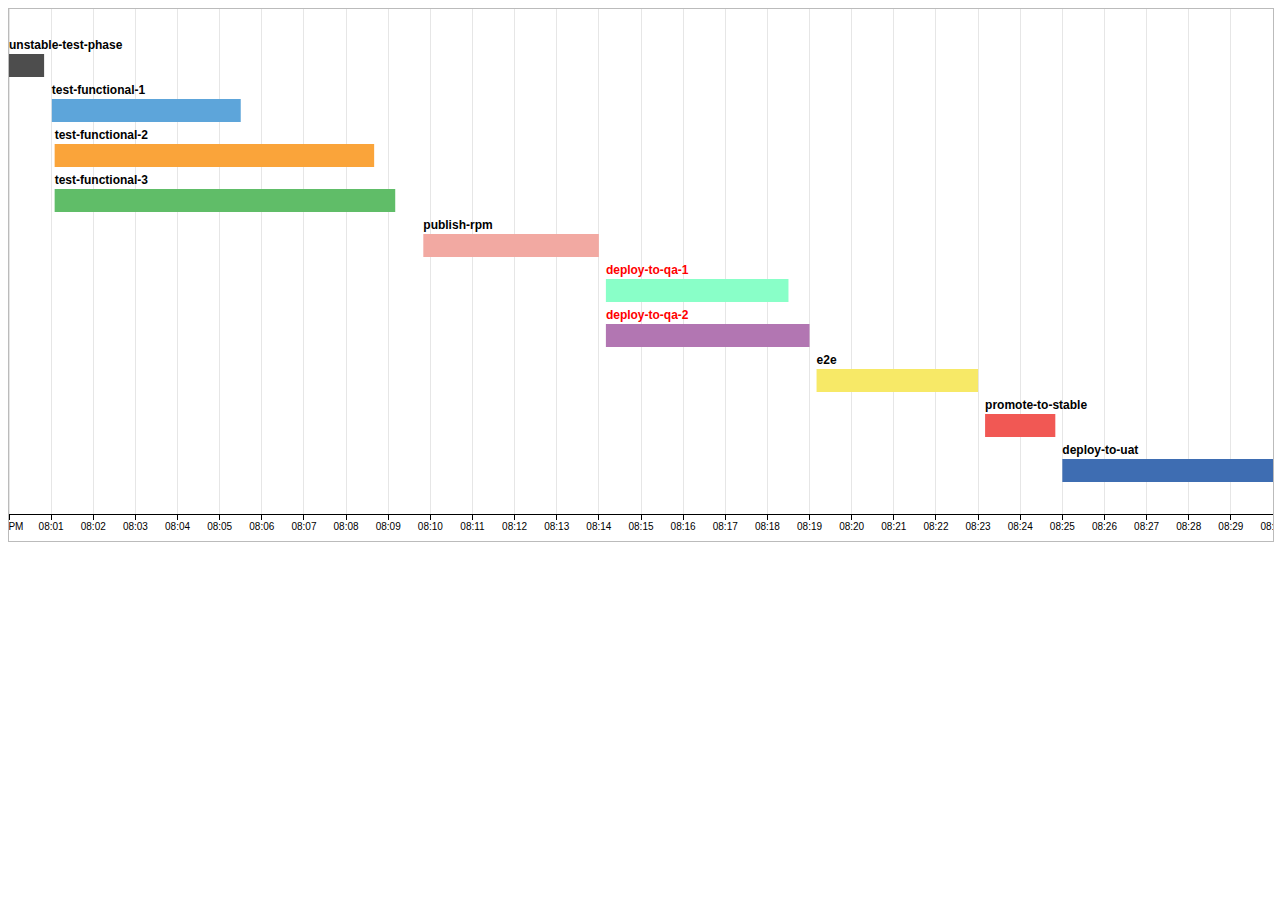
==== src/test/webapp/index.html @ bddffe0d "Moved prototyping harness to test folder" ====
<!DOCTYPE html>
<html>
    <head>
        <meta charset="utf-8" />
        <link rel="stylesheet" href="../../main/webapp/css/timeline.css" />
        <style type="text/css">
            body, table, form, td, th, p {
                color: #333;
            }
            body, table, form, input, td, th, p, textarea, select {
                font-family: Helvetica,Arial,sans-serif;
                font-size: 13px;
            }
        </style>
        <script src="../../main/webapp/js/d3.v3.min.js" charset="utf-8"></script>
        <script src="../../main/webapp/js/d3.tip.v0.6.3.js"></script>
        <script src="../../main/webapp/js/moment.min.js"></script>
        <script type="text/javascript">
            document.addEventListener("DOMContentLoaded", function(event) {
                var timeline = new Timeline({
                    view: {
                        getTimelineData: function (callback) {
                            callback({
                                responseJSON: JSON.stringify([
                                    {name: "unstable-test-phase", start: new Date(2015, 7, 1, 20, 0, 0).getTime(), end: new Date(2015, 7, 1, 20, 0, 50).getTime(), status: "success"},
                                    {name: "test-functional-1", start: new Date(2015, 7, 1, 20, 1, 1).getTime(), end: new Date(2015, 7, 1, 20, 5, 30).getTime(), status: "success"},
                                    {name: "test-functional-2", start: new Date(2015, 7, 1, 20, 1, 5).getTime(), end: new Date(2015, 7, 1, 20, 8, 40).getTime(), status: "success"},
                                    {name: "test-functional-3", start: new Date(2015, 7, 1, 20, 1, 5).getTime(), end: new Date(2015, 7, 1, 20, 9, 10).getTime(), status: "success"},
                                    {name: "publish-rpm", start: new Date(2015, 7, 1, 20, 9, 50).getTime(), end: new Date(2015, 7, 1, 20, 14, 0).getTime(), status: "success"},
                                    {name: "deploy-to-qa-1", start: new Date(2015, 7, 1, 20, 14, 10).getTime(), end: new Date(2015, 7, 1, 20, 18, 30).getTime(), status: "failure"},
                                    {name: "deploy-to-qa-2", start: new Date(2015, 7, 1, 20, 14, 10).getTime(), end: new Date(2015, 7, 1, 20, 19, 0).getTime(), status: "failure"},
                                    {name: "e2e", start: new Date(2015, 7, 1, 20, 19, 10).getTime(), end: new Date(2015, 7, 1, 20, 23, 0).getTime(), status: "success"},
                                    {name: "promote-to-stable", start: new Date(2015, 7, 1, 20, 23, 10).getTime(), end: new Date(2015, 7, 1, 20, 24, 50).getTime(), status: "building"},
                                    {name: "deploy-to-uat", start: new Date(2015, 7, 1, 20, 25, 0).getTime(), end: new Date(2015, 7, 1, 20, 30, 0).getTime(), status: "building"}
                                ])
                            });
                        }
                    },
                    containerSelector: '#timeline'
                });

                timeline.init();
            });
        </script>
    </head>
    <body>
        <div id="timeline"></div>

        <!--<div style="background-color: #4D4D4D; width: 300px; height: 30px">1</div>
        <div style="background-color: #5DA5DA; width: 300px; height: 30px">2</div>
        <div style="background-color: #FAA43A; width: 300px; height: 30px">3</div>
        <div style="background-color: #60BD68; width: 300px; height: 30px">4</div>
        <div style="background-color: #F2A9A2; width: 300px; height: 30px">5</div>
        <div style="background-color: #89FFC8; width: 300px; height: 30px">6</div>
        <div style="background-color: #B276B2; width: 300px; height: 30px">7</div>
        <div style="background-color: #F7E967; width: 300px; height: 30px">8</div>
        <div style="background-color: #F15854; width: 300px; height: 30px">9</div>
        <div style="background-color: #3E6DB2; width: 300px; height: 30px">10</div>
        <div style="background-color: #AECE5C; width: 300px; height: 30px">11</div>
        <div style="background-color: #B73E26; width: 300px; height: 30px">12</div>
        <div style="background-color: #256629; width: 300px; height: 30px">13</div>
        <div style="background-color: #727BC6; width: 300px; height: 30px">14</div>
        <div style="background-color: #878A94; width: 300px; height: 30px">15</div>-->

        <script src="../../main/webapp/js/timeline.js"></script>
    </body>
</html>
---- src/main/webapp/css/timeline.css ----
#timeline {
    border: 1px solid #BBB;
    width: 100%;
    font: 10px sans-serif;
}

.x-axis path, .x-axis line {
    fill: none;
    stroke: #000;
    shape-rendering: crispEdges;
}

text.label {
    font-size: 12px;
    font-weight: bold;
}

.grid .tick {
    stroke: grey;
    stroke-opacity: 0.2;
    shape-rendering: crispEdges;
}

.grid path {
    stroke-width: 0;
}

.d3-tip {
    line-height: 1;
    padding: 8px;
    color: black;
    background-color: #FEFEFE;
    border-radius: 2px;
    box-shadow: 0 3px 2px 2px rgba(2, 2, 2, 0.3);
}

/* Creates a small triangle extender for the tooltip */
.d3-tip:after {
    box-sizing: border-box;
    display: inline;
    font-size: 10px;
    width: 100%;
    line-height: 1;
    color: #555;
    content: "\25BC";
    position: absolute;
    text-align: center;
}

/* Style northward tooltips differently */
.d3-tip.n:after {
    margin: -3px 0 0 0;
    top: 100%;
    left: 0;
}
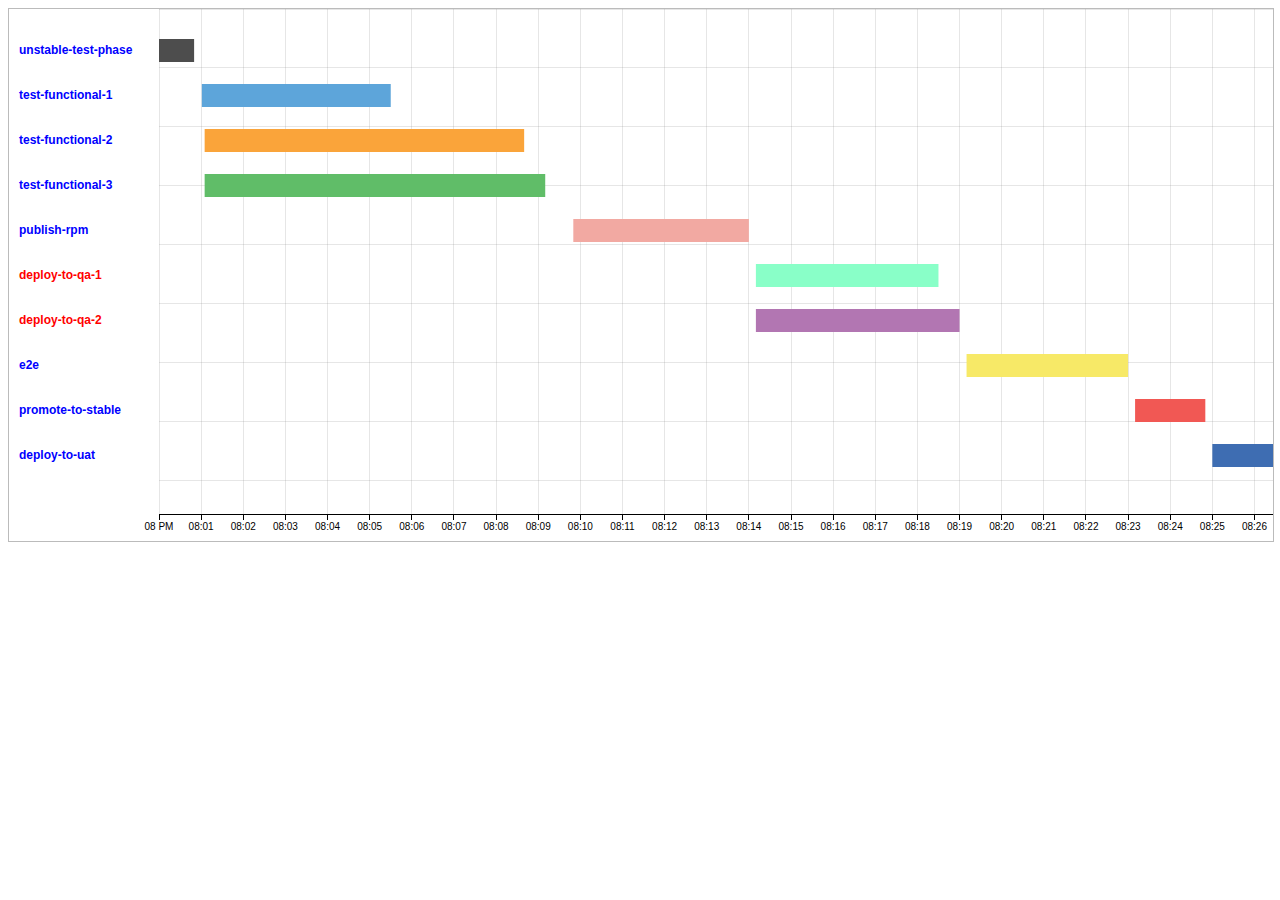
==== commit 4be88898: "Implemented zoom and changed the appearance of the chart" ====
--- a/src/test/webapp/index.html
+++ b/src/test/webapp/index.html
@@ -22,21 +22,82 @@
                         getTimelineData: function (callback) {
                             callback({
                                 responseJSON: JSON.stringify([
-                                    {name: "unstable-test-phase", start: new Date(2015, 7, 1, 20, 0, 0).getTime(), end: new Date(2015, 7, 1, 20, 0, 50).getTime(), status: "success"},
-                                    {name: "test-functional-1", start: new Date(2015, 7, 1, 20, 1, 1).getTime(), end: new Date(2015, 7, 1, 20, 5, 30).getTime(), status: "success"},
-                                    {name: "test-functional-2", start: new Date(2015, 7, 1, 20, 1, 5).getTime(), end: new Date(2015, 7, 1, 20, 8, 40).getTime(), status: "success"},
-                                    {name: "test-functional-3", start: new Date(2015, 7, 1, 20, 1, 5).getTime(), end: new Date(2015, 7, 1, 20, 9, 10).getTime(), status: "success"},
-                                    {name: "publish-rpm", start: new Date(2015, 7, 1, 20, 9, 50).getTime(), end: new Date(2015, 7, 1, 20, 14, 0).getTime(), status: "success"},
-                                    {name: "deploy-to-qa-1", start: new Date(2015, 7, 1, 20, 14, 10).getTime(), end: new Date(2015, 7, 1, 20, 18, 30).getTime(), status: "failure"},
-                                    {name: "deploy-to-qa-2", start: new Date(2015, 7, 1, 20, 14, 10).getTime(), end: new Date(2015, 7, 1, 20, 19, 0).getTime(), status: "failure"},
-                                    {name: "e2e", start: new Date(2015, 7, 1, 20, 19, 10).getTime(), end: new Date(2015, 7, 1, 20, 23, 0).getTime(), status: "success"},
-                                    {name: "promote-to-stable", start: new Date(2015, 7, 1, 20, 23, 10).getTime(), end: new Date(2015, 7, 1, 20, 24, 50).getTime(), status: "building"},
-                                    {name: "deploy-to-uat", start: new Date(2015, 7, 1, 20, 25, 0).getTime(), end: new Date(2015, 7, 1, 20, 30, 0).getTime(), status: "building"}
+                                    {
+                                        name: "unstable-test-phase",
+                                        link: "http://localhost:8000/job/unstable-test-phase",
+                                        start: new Date(2015, 7, 1, 20, 0, 0).getTime(),
+                                        end: new Date(2015, 7, 1, 20, 0, 50).getTime(),
+                                        status: "success"
+                                    },
+                                    {
+                                        name: "test-functional-1",
+                                        link: "http://localhost:8000/job/test-functional-1",
+                                        start: new Date(2015, 7, 1, 20, 1, 1).getTime(),
+                                        end: new Date(2015, 7, 1, 20, 5, 30).getTime(),
+                                        status: "success"
+                                    },
+                                    {
+                                        name: "test-functional-2",
+                                        link: "http://localhost:8000/job/test-functional-2",
+                                        start: new Date(2015, 7, 1, 20, 1, 5).getTime(),
+                                        end: new Date(2015, 7, 1, 20, 8, 40).getTime(),
+                                        status: "success"
+                                    },
+                                    {
+                                        name: "test-functional-3",
+                                        link: "http://localhost:8000/job/test-functional-3",
+                                        start: new Date(2015, 7, 1, 20, 1, 5).getTime(),
+                                        end: new Date(2015, 7, 1, 20, 9, 10).getTime(),
+                                        status: "success"
+                                    },
+                                    {
+                                        name: "publish-rpm",
+                                        link: "http://localhost:8000/job/publish-rpm",
+                                        start: new Date(2015, 7, 1, 20, 9, 50).getTime(),
+                                        end: new Date(2015, 7, 1, 20, 14, 0).getTime(),
+                                        status: "success"
+                                    },
+                                    {
+                                        name: "deploy-to-qa-1",
+                                        link: "http://localhost:8000/job/deploy-to-qa-1",
+                                        start: new Date(2015, 7, 1, 20, 14, 10).getTime(),
+                                        end: new Date(2015, 7, 1, 20, 18, 30).getTime(),
+                                        status: "failure"
+                                    },
+                                    {
+                                        name: "deploy-to-qa-2",
+                                        link: "http://localhost:8000/job/deploy-to-qa-2",
+                                        start: new Date(2015, 7, 1, 20, 14, 10).getTime(),
+                                        end: new Date(2015, 7, 1, 20, 19, 0).getTime(),
+                                        status: "failure"
+                                    },
+                                    {
+                                        name: "e2e",
+                                        link: "http://localhost:8000/job/e2e",
+                                        start: new Date(2015, 7, 1, 20, 19, 10).getTime(),
+                                        end: new Date(2015, 7, 1, 20, 23, 0).getTime(),
+                                        status: "success"
+                                    },
+                                    {
+                                        name: "promote-to-stable",
+                                        link: "http://localhost:8000/job/promote-to-stable",
+                                        start: new Date(2015, 7, 1, 20, 23, 10).getTime(),
+                                        end: new Date(2015, 7, 1, 20, 24, 50).getTime(),
+                                        status: "building"
+                                    },
+                                    {
+                                        name: "deploy-to-uat",
+                                        link: "http://localhost:8000/job/deploy-to-uat",
+                                        start: new Date(2015, 7, 1, 20, 25, 0).getTime(),
+                                        end: new Date(2015, 7, 1, 20, 30, 0).getTime(),
+                                        status: "building"
+                                    }
                                 ])
                             });
                         }
                     },
-                    containerSelector: '#timeline'
+                    containerSelector: '#timeline',
+                    refreshInterval: 100000
                 });
 
                 timeline.init();
--- a/src/main/webapp/css/timeline.css
+++ b/src/main/webapp/css/timeline.css
@@ -13,6 +13,10 @@
 text.label {
     font-size: 12px;
     font-weight: bold;
+}
+
+a.link:hover {
+    text-decoration: underline;
 }
 
 .grid .tick {
@@ -32,6 +36,7 @@
     background-color: #FEFEFE;
     border-radius: 2px;
     box-shadow: 0 3px 2px 2px rgba(2, 2, 2, 0.3);
+    z-index: 1000;
 }
 
 /* Creates a small triangle extender for the tooltip */
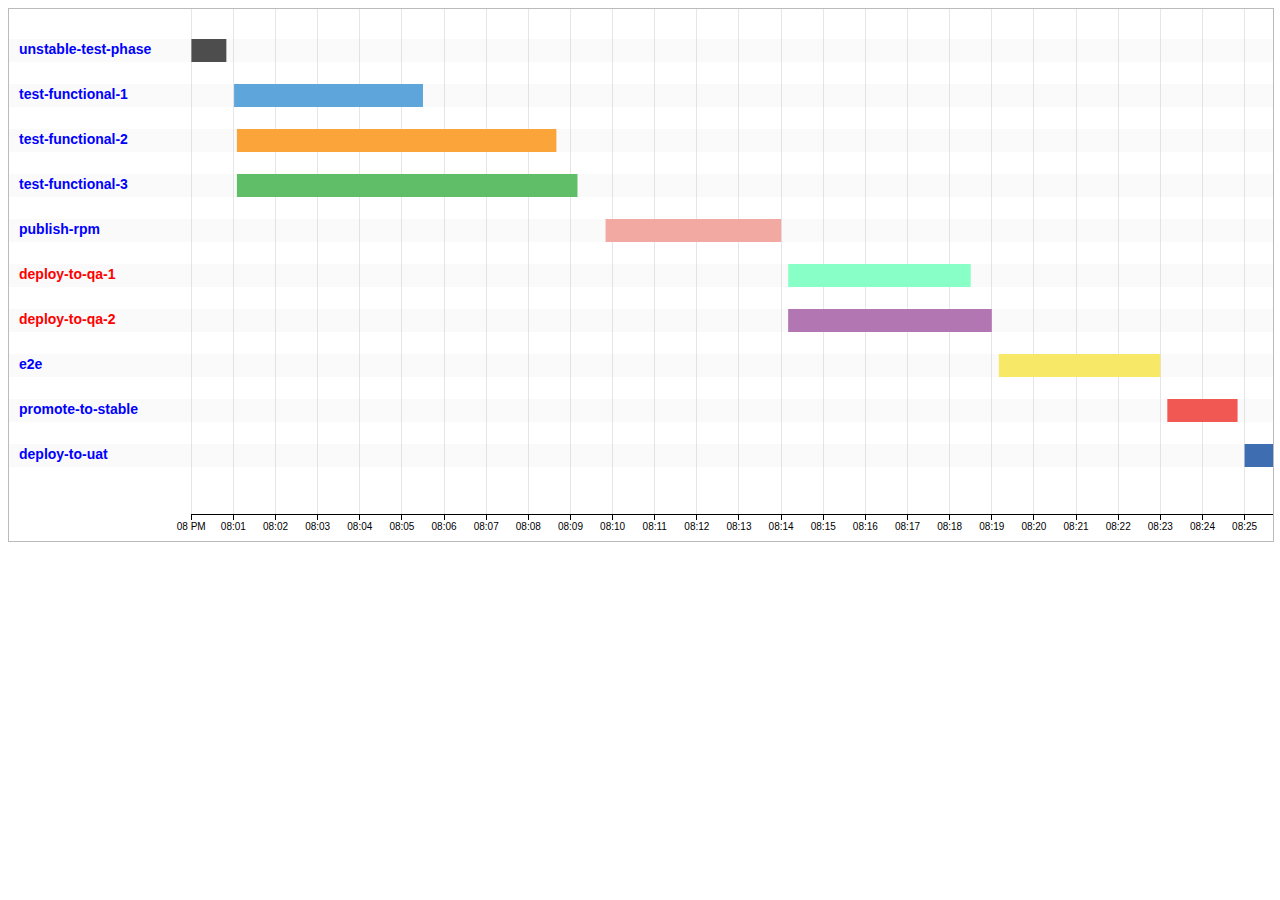
==== commit a2fec4dc: "Added a switch to disable auto refresh" ====
--- a/src/test/webapp/index.html
+++ b/src/test/webapp/index.html
@@ -97,7 +97,7 @@
                         }
                     },
                     containerSelector: '#timeline',
-                    refreshInterval: 100000
+                    autoRefresh: false
                 });
 
                 timeline.init();
--- a/src/main/webapp/css/timeline.css
+++ b/src/main/webapp/css/timeline.css
@@ -1,7 +1,8 @@
 #timeline {
     border: 1px solid #BBB;
     width: 100%;
-    font: 10px sans-serif;
+    font-size: 10px;
+    font-family: "Helvetica Neue",Helvetica,Arial,sans-serif;
 }
 
 .x-axis path, .x-axis line {
@@ -11,7 +12,7 @@
 }
 
 text.label {
-    font-size: 12px;
+    font-size: 14px;
     font-weight: bold;
 }
 
@@ -46,7 +47,7 @@
     font-size: 10px;
     width: 100%;
     line-height: 1;
-    color: #555;
+    color: rgba(2, 2, 2, 0.3);
     content: "\25BC";
     position: absolute;
     text-align: center;
@@ -54,7 +55,7 @@
 
 /* Style northward tooltips differently */
 .d3-tip.n:after {
-    margin: -3px 0 0 0;
+    margin: 0 0 0 0;
     top: 100%;
     left: 0;
 }